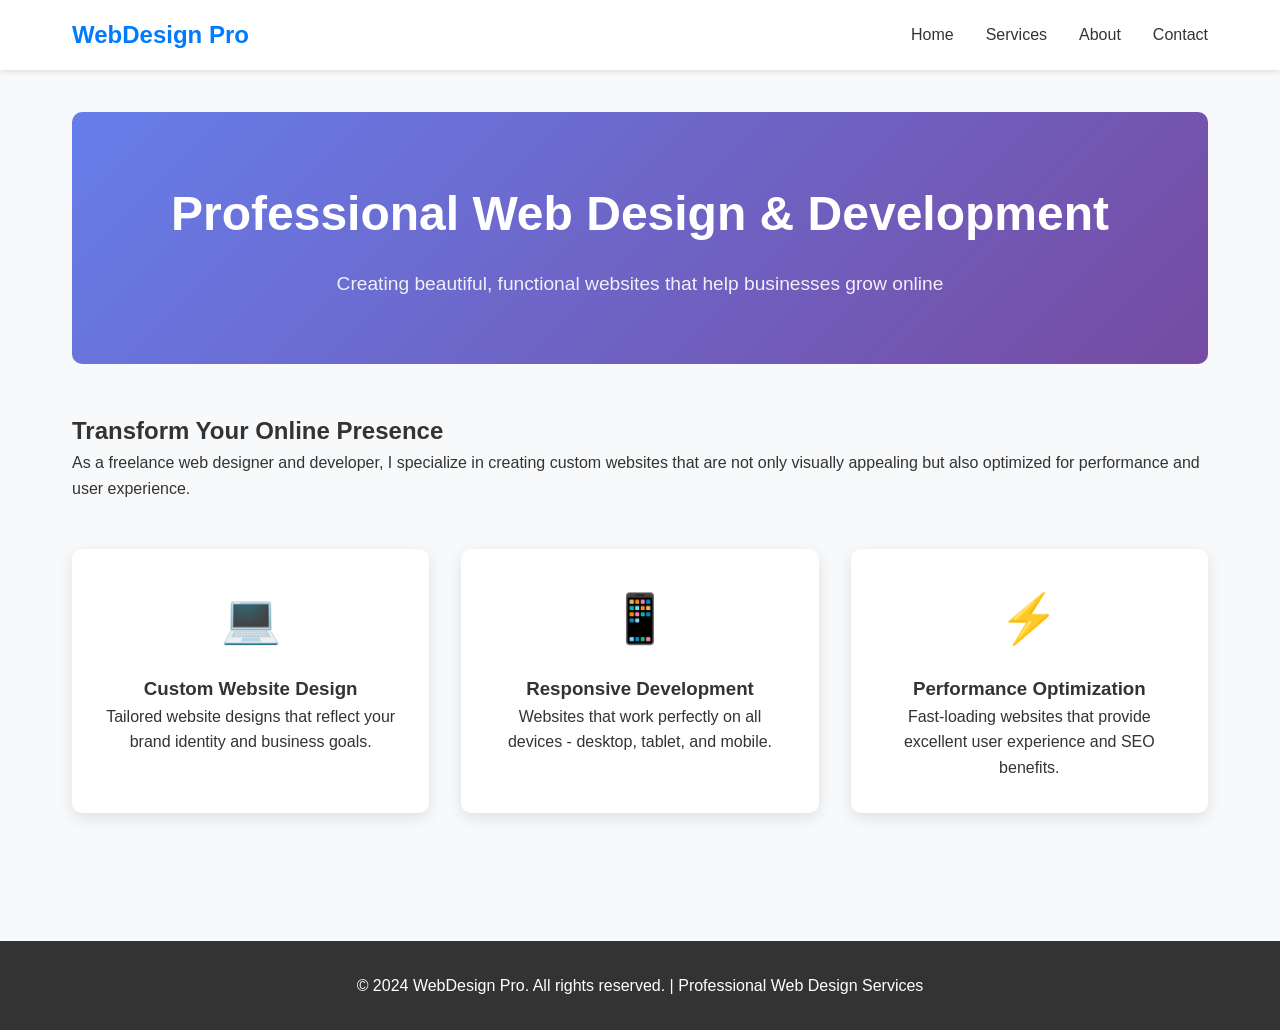
==== index.html @ 3d590d43 "Add files via upload" ====
<!DOCTYPE html>
<html lang="en">
<head>
    <meta charset="UTF-8">
    <meta name="viewport" content="width=device-width, initial-scale=1.0">
    <title>Professional Web Design Services | Freelance Web Developer</title>
    <meta name="description" content="Professional freelance web designer and developer creating beautiful, functional websites for businesses. Based in Bangalore.">
    <link rel="stylesheet" href="style.css">
</head>
<body>
    <header>
        <nav>
            <div class="logo">WebDesign Pro</div>
            <ul class="nav-links">
                <li><a href="index.html">Home</a></li>
                <li><a href="services.html">Services</a></li>
                <li><a href="about.html">About</a></li>
                <li><a href="contact.html">Contact</a></li>
            </ul>
        </nav>
    </header>

    <main>
        <section class="hero">
            <h1>Professional Web Design & Development</h1>
            <p>Creating beautiful, functional websites that help businesses grow online</p>
        </section>

        <section class="intro">
            <h2>Transform Your Online Presence</h2>
            <p>As a freelance web designer and developer, I specialize in creating custom websites that are not only visually appealing but also optimized for performance and user experience.</p>
            
            <div class="services-grid">
                <div class="service-card">
                    <div class="service-icon">💻</div>
                    <h3>Custom Website Design</h3>
                    <p>Tailored website designs that reflect your brand identity and business goals.</p>
                </div>
                
                <div class="service-card">
                    <div class="service-icon">📱</div>
                    <h3>Responsive Development</h3>
                    <p>Websites that work perfectly on all devices - desktop, tablet, and mobile.</p>
                </div>
                
                <div class="service-card">
                    <div class="service-icon">⚡</div>
                    <h3>Performance Optimization</h3>
                    <p>Fast-loading websites that provide excellent user experience and SEO benefits.</p>
                </div>
            </div>
        </section>
    </main>

    <footer>
        <p>&copy; 2024 WebDesign Pro. All rights reserved. | Professional Web Design Services</p>
    </footer>
</body>
</html>
---- style.css ----
/* Reset and Base Styles */
* {
    margin: 0;
    padding: 0;
    box-sizing: border-box;
}

body {
    font-family: 'Arial', sans-serif;
    line-height: 1.6;
    color: #333;
    background-color: #f8f9fa;
}

/* Header & Navigation */
header {
    background: #fff;
    box-shadow: 0 2px 5px rgba(0,0,0,0.1);
    position: fixed;
    width: 100%;
    top: 0;
    z-index: 1000;
}

nav {
    max-width: 1200px;
    margin: 0 auto;
    padding: 1rem 2rem;
    display: flex;
    justify-content: space-between;
    align-items: center;
}

.logo {
    font-size: 1.5rem;
    font-weight: bold;
    color: #007bff;
}

.nav-links {
    display: flex;
    list-style: none;
    gap: 2rem;
}

.nav-links a {
    text-decoration: none;
    color: #333;
    font-weight: 500;
    transition: color 0.3s;
}

.nav-links a:hover {
    color: #007bff;
}

/* Main Content */
main {
    max-width: 1200px;
    margin: 80px auto 0;
    padding: 2rem;
    min-height: calc(100vh - 200px);
}

/* Hero Section */
.hero {
    text-align: center;
    padding: 4rem 0;
    background: linear-gradient(135deg, #667eea 0%, #764ba2 100%);
    color: white;
    border-radius: 10px;
    margin-bottom: 3rem;
}

.hero h1 {
    font-size: 3rem;
    margin-bottom: 1rem;
}

.hero p {
    font-size: 1.2rem;
    opacity: 0.9;
}

/* Services Grid */
.services-grid {
    display: grid;
    grid-template-columns: repeat(auto-fit, minmax(300px, 1fr));
    gap: 2rem;
    margin: 3rem 0;
}

.service-card {
    background: white;
    padding: 2rem;
    border-radius: 10px;
    box-shadow: 0 5px 15px rgba(0,0,0,0.1);
    text-align: center;
    transition: transform 0.3s;
}

.service-card:hover {
    transform: translateY(-5px);
}

.service-icon {
    font-size: 3rem;
    margin-bottom: 1rem;
    color: #007bff;
}

/* About Section */
.about-content {
    display: grid;
    grid-template-columns: 1fr 1fr;
    gap: 3rem;
    align-items: center;
}

.about-text h2 {
    margin-bottom: 1rem;
    color: #333;
}

/* Contact Form */
.contact-form {
    max-width: 600px;
    margin: 0 auto;
}

.form-group {
    margin-bottom: 1.5rem;
}

.form-group label {
    display: block;
    margin-bottom: 0.5rem;
    font-weight: 500;
}

.form-group input,
.form-group textarea {
    width: 100%;
    padding: 0.75rem;
    border: 1px solid #ddd;
    border-radius: 5px;
    font-size: 1rem;
}

.form-group textarea {
    height: 150px;
    resize: vertical;
}

.btn {
    background: #007bff;
    color: white;
    padding: 0.75rem 2rem;
    border: none;
    border-radius: 5px;
    font-size: 1rem;
    cursor: pointer;
    transition: background 0.3s;
}

.btn:hover {
    background: #0056b3;
}

/* Footer */
footer {
    background: #333;
    color: white;
    text-align: center;
    padding: 2rem;
    margin-top: 3rem;
}

/* Responsive Design */
@media (max-width: 768px) {
    .nav-links {
        flex-direction: column;
        gap: 1rem;
    }
    
    .hero h1 {
        font-size: 2rem;
    }
    
    .about-content {
        grid-template-columns: 1fr;
    }
    
    main {
        padding: 1rem;
    }
}
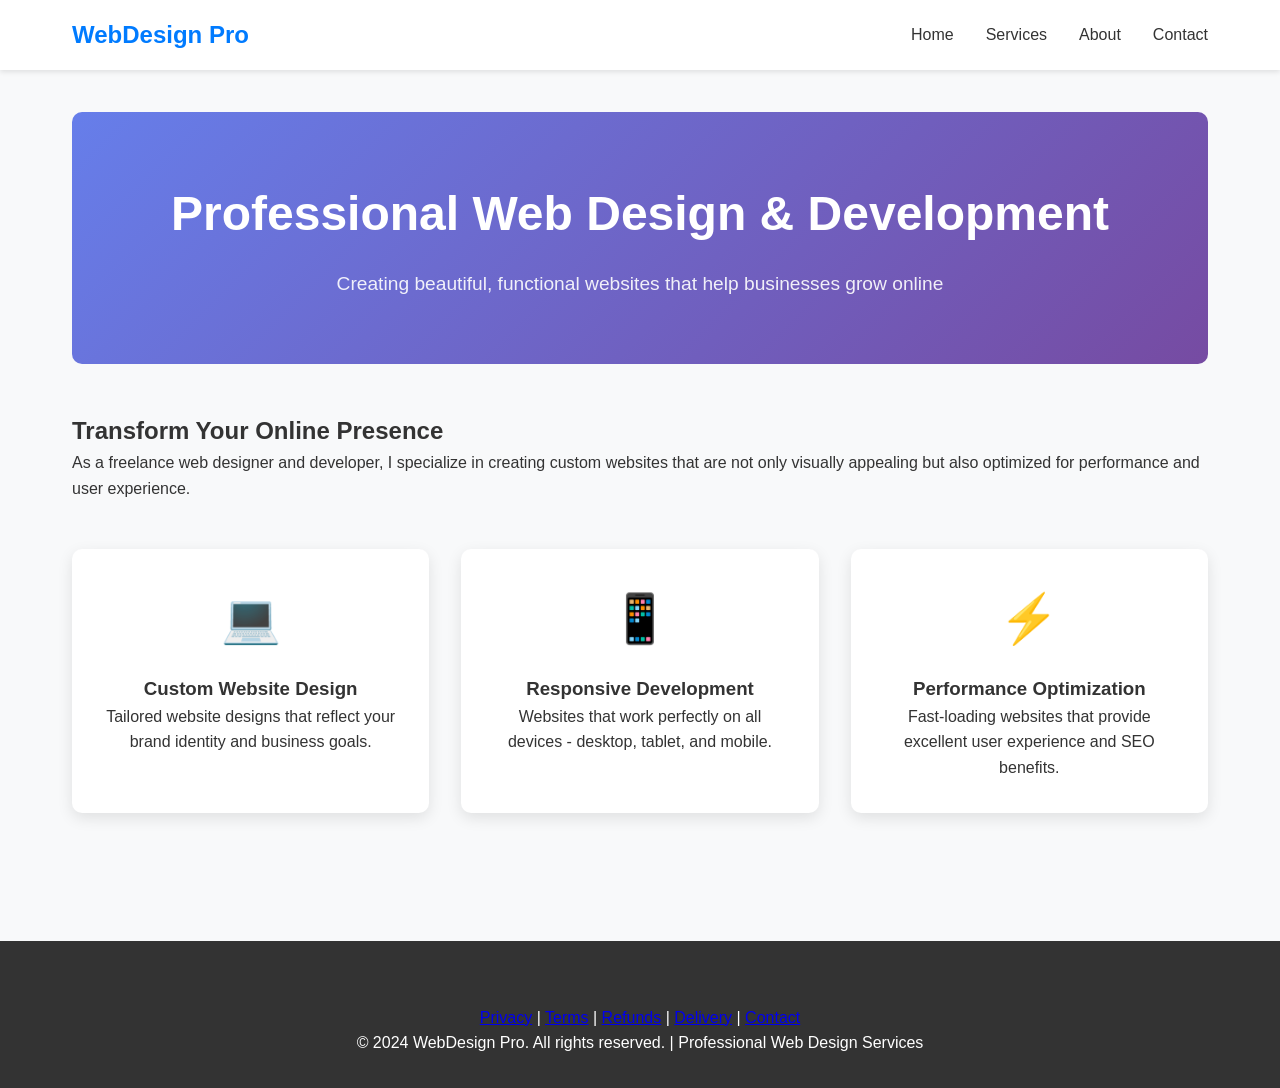
==== commit edd18770: "Update index.html" ====
--- a/index.html
+++ b/index.html
@@ -53,7 +53,15 @@
     </main>
 
     <footer>
+        <div style="text-align: center; margin-top: 2rem;">
+    <a href="privacy.html">Privacy</a> | 
+    <a href="terms.html">Terms</a> | 
+    <a href="refund.html">Refunds</a> | 
+    <a href="shipping.html">Delivery</a> | 
+    <a href="contact.html">Contact</a>
+</div>
         <p>&copy; 2024 WebDesign Pro. All rights reserved. | Professional Web Design Services</p>
     </footer>
 </body>
-</html>+
+</html>
